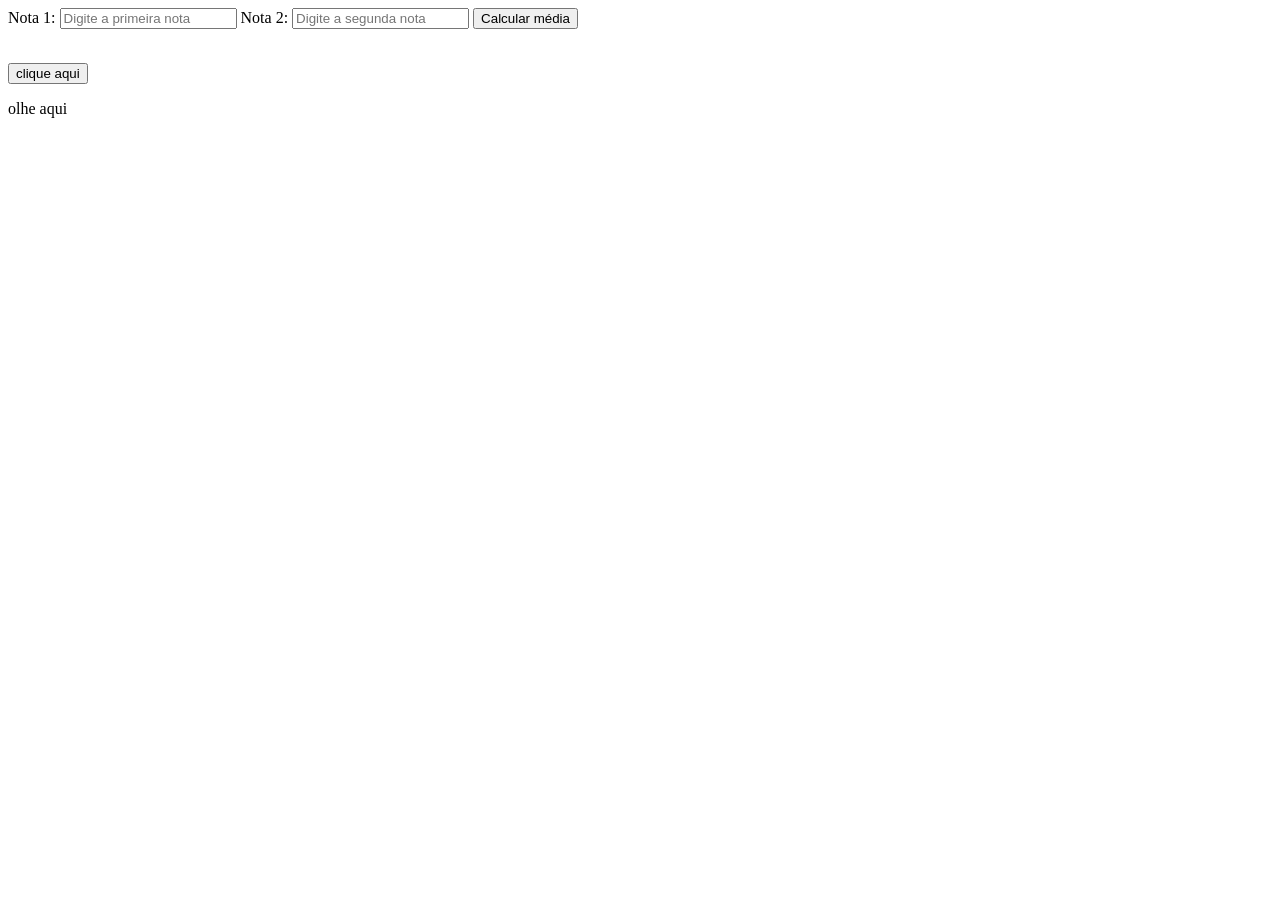
==== inicio.html @ 5cb33982 "inicio" ====
<!DOCTYPE html>
<html lang="en">
<head>
    <meta charset="UTF-8">
    <meta name="viewport" content="width=, initial-scale=1.0">
    <title>Document</title>
</head>
<body>
      <div class="calculator">
        <label for="nota1">Nota 1:</label>
        <input id="nota1" type="number" step="any" placeholder="Digite a primeira nota">

        <label for="nota2">Nota 2:</label>
        <input id="nota2" type="number" step="any" placeholder="Digite a segunda nota">

        <button type="button" onclick="clicarButton()">Calcular média</button>
    </div>

    <p id="nano"></p>
    <p id="nana"></p>
    <br>
    <button onclick="testeButton()">clique aqui</button>

    <p id="teste">olhe aqui</p>
  <script src="../Calculador-de-notas/js/inicio.j"></script>
</body>
</html>
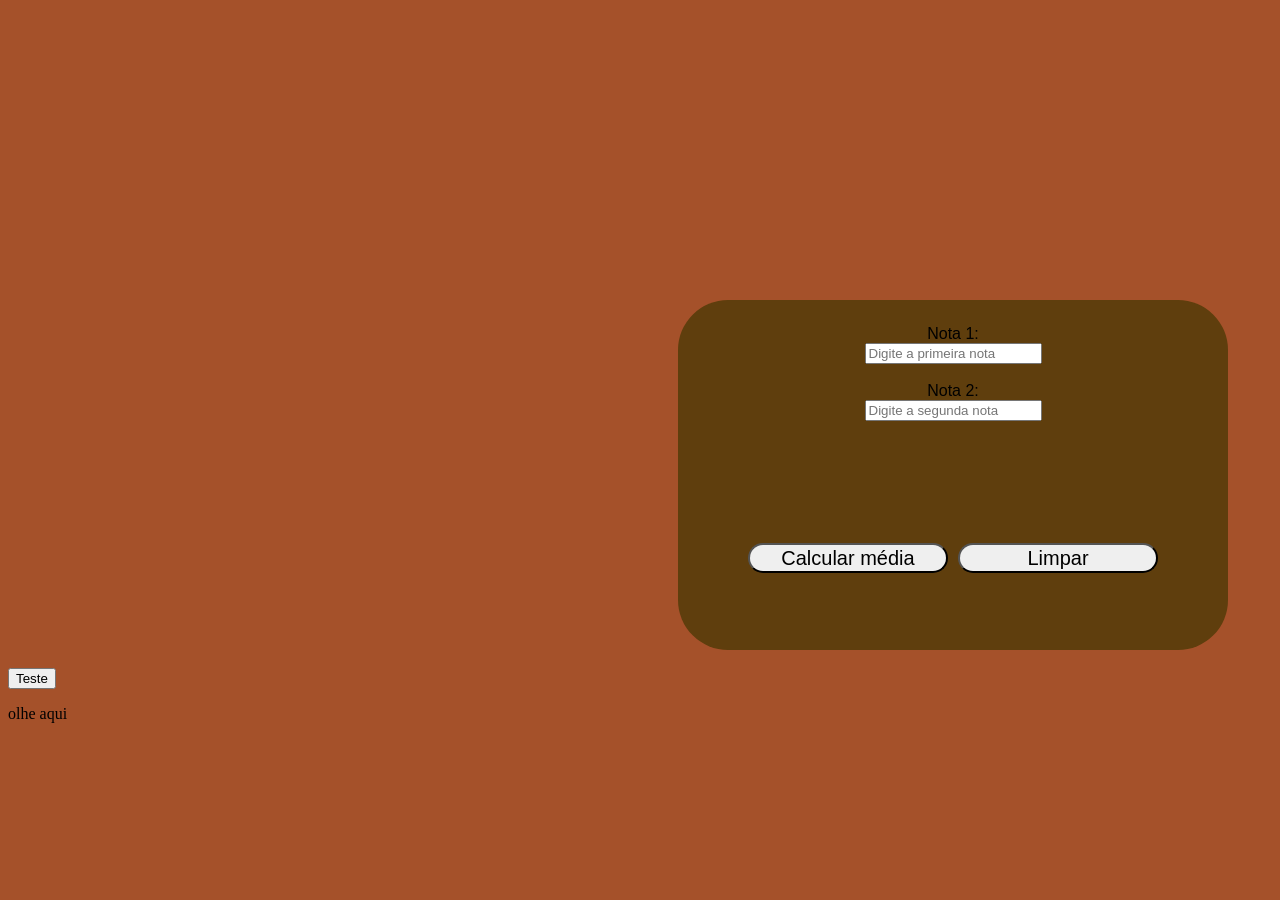
==== commit fffa4725: "update 1.0" ====
--- a/inicio.html
+++ b/inicio.html
@@ -1,27 +1,40 @@
 <!DOCTYPE html>
-<html lang="en">
+<html lang="pt-BR">
 <head>
     <meta charset="UTF-8">
-    <meta name="viewport" content="width=, initial-scale=1.0">
+    <meta name="viewport" content="width=device-width, initial-scale=1.0">
+    <link rel="stylesheet" href="css/inicio.css">
     <title>Document</title>
 </head>
 <body>
-      <div class="calculator">
-        <label for="nota1">Nota 1:</label>
+      <div class="container">
+        <div class="card">
+
+  <label for="nota1">Nota 1:</label>
         <input id="nota1" type="number" step="any" placeholder="Digite a primeira nota">
+        <br>
 
         <label for="nota2">Nota 2:</label>
         <input id="nota2" type="number" step="any" placeholder="Digite a segunda nota">
-
-        <button type="button" onclick="clicarButton()">Calcular média</button>
-    </div>
-
-    <p id="nano"></p>
-    <p id="nana"></p>
-    <br>
-    <button onclick="testeButton()">clique aqui</button>
+            <p id="nina" class="ni"></p>
+            <br>
+               <p class="mid" id="nano"></p>
+               <!--estudar essa parte1-->
+        <div style="display:flex;gap:10px;align-items:center;">
+          <!--estudar essa parte1-->
+        <button class="bit alterar" type="button" onclick="clicarButton()">Calcular média</button>
+        <!-- estudar essa parte2-->
+        <button class="bit alterar" type="button" onclick="clearFields()">Limpar</button>
+        <!--estudar essa parte2-->
+        </div>
+        <p id="nana" class="mid"></p>
+        </div>
+       
+      </div>
+      <br>
+    <button onclick="testeButton()">Teste</button>
 
     <p id="teste">olhe aqui</p>
-  <script src="../Calculador-de-notas/js/inicio.j"></script>
+  <script src="js/inicio.js"></script>
 </body>
 </html>
--- a/css/inicio.css
+++ b/css/inicio.css
@@ -0,0 +1,72 @@
+body{
+    background-color: rgb(165, 81, 42);
+    overflow-y: scroll;
+    scrollbar-width: none;
+
+}
+
+
+body::-webkit-scrollbar{
+    display: none;
+}
+
+
+
+
+.container{
+    width: 550px;
+    height: 350px;
+    background-color: rgb(95, 62, 13);
+    display: flex;
+    align-items: center;
+    justify-content: center;
+    border-radius: 50px;
+    margin-left: 670px;
+    margin-top: 300px;
+}
+
+
+
+.card{
+  display: flex;
+     flex-direction: column;
+  align-items: center;
+   font-family: 'Segoe UI', Tahoma, Geneva, Verdana, sans-serif;
+  
+}
+
+.bit{
+    border-radius: 50px;
+    position: relative;
+    font-size: 20px;
+
+    width: 200px;
+    height: 30px;
+}
+
+.mid,.ni{
+     min-height: 20px;
+      text-align: center;
+   
+}
+
+
+.alterar{
+    animation: alterar 1s ease-in-out infinite alternate;
+}
+
+
+@keyframes alterar{
+    0%{
+       transform: scale(1);
+        color: rgb(255, 255, 255);
+    }
+    50%{
+        transform: scale(1.1);
+        
+        color: rgb(0, 0, 0);}
+    100%{     
+        transform: scale(1);
+           background-color: azure;
+        }
+}
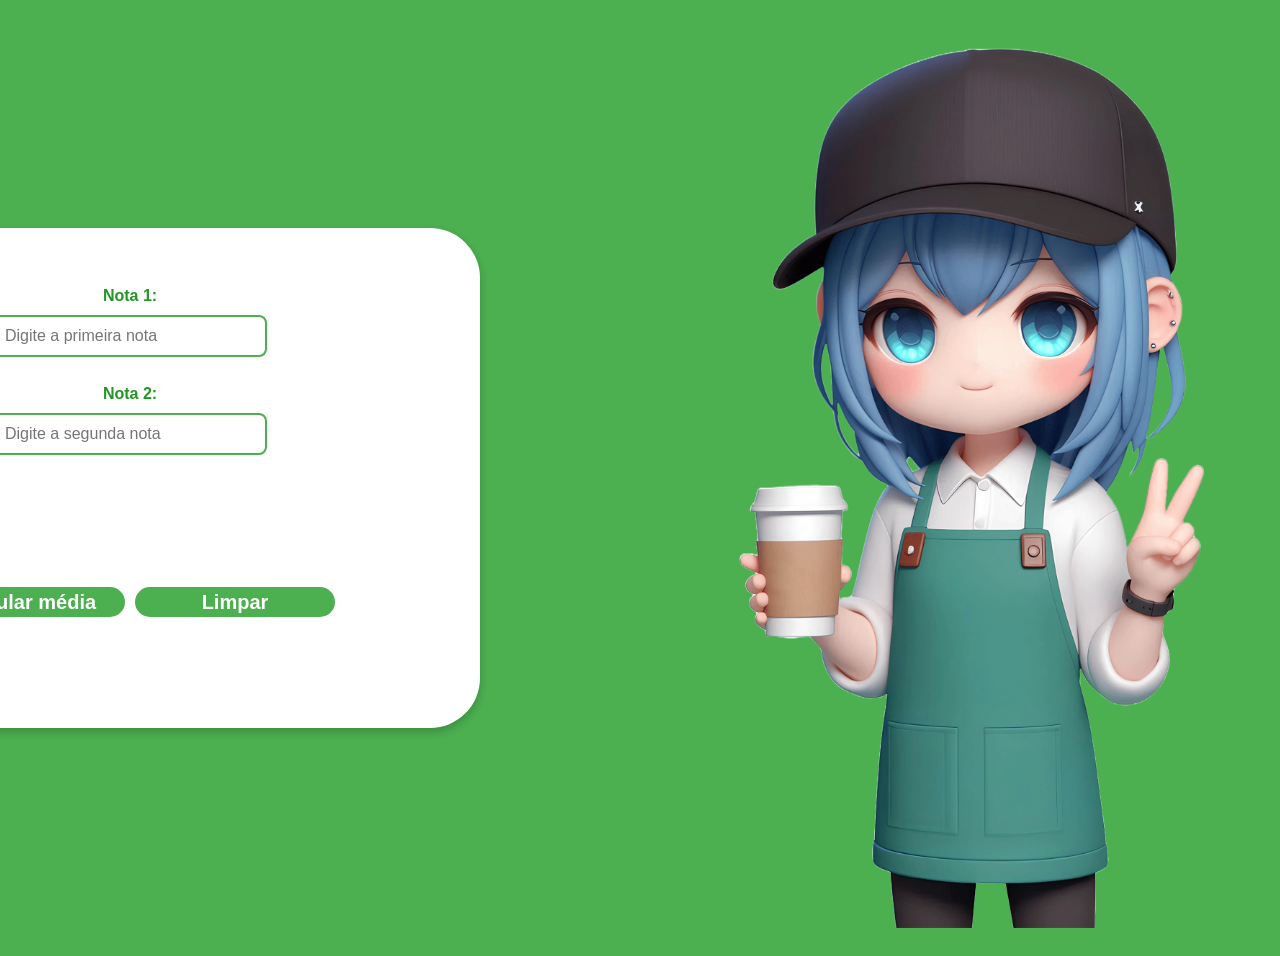
==== commit 08f86971: "update 1.5" ====
--- a/inicio.html
+++ b/inicio.html
@@ -31,10 +31,11 @@
         </div>
        
       </div>
+      <img class="img" src="img/—Pngtree—chibi barista girl holding coffee_21618494.png" alt="">
       <br>
-    <button onclick="testeButton()">Teste</button>
+  
 
-    <p id="teste">olhe aqui</p>
+    
   <script src="js/inicio.js"></script>
 </body>
 </html>
--- a/css/inicio.css
+++ b/css/inicio.css
@@ -1,28 +1,30 @@
 body{
-    background-color: rgb(165, 81, 42);
-    overflow-y: scroll;
-    scrollbar-width: none;
-
-}
-
-
-body::-webkit-scrollbar{
-    display: none;
+    background-color: rgb(76, 175, 80);
+    overflow: hidden;
+    display: flex;
+    justify-content: center;
+    align-items: center;
+    gap: 50px;
+    padding: 20px;
+    min-height: 100vh;
 }
 
 
 
 
+
+
+
 .container{
-    width: 550px;
-    height: 350px;
-    background-color: rgb(95, 62, 13);
+    width: 700px;
+    height: 500px;
+    background-color: rgb(255, 255, 255);
     display: flex;
     align-items: center;
     justify-content: center;
     border-radius: 50px;
-    margin-left: 670px;
-    margin-top: 300px;
+    flex-shrink: 0;
+    box-shadow: 0 4px 8px rgba(0, 0, 0, 0.2);
 }
 
 
@@ -39,15 +41,50 @@
     border-radius: 50px;
     position: relative;
     font-size: 20px;
-
     width: 200px;
     height: 30px;
+    background-color: rgb(76, 175, 80);
+    color: white;
+    border: none;
+    cursor: pointer;
+    font-weight: bold;
 }
 
 .mid,.ni{
-     min-height: 20px;
-      text-align: center;
-   
+    min-height: 20px;
+    text-align: center;
+    color: rgb(33, 150, 34);
+    font-weight: bold;
+}
+
+input[type="number"]{
+    width: 250px;
+    padding: 10px;
+    margin: 10px 0;
+    border: 2px solid rgb(76, 175, 80);
+    border-radius: 8px;
+    font-size: 16px;
+    background-color: white;
+    color: rgb(33, 150, 34);
+}
+
+input[type="number"]:focus{
+    outline: none;
+    box-shadow: 0 0 5px rgba(76, 175, 80, 0.5);
+}
+
+label{
+    color: rgb(33, 150, 34);
+    font-weight: bold;
+    font-size: 16px;
+}
+.img{
+  
+    width: 900px;
+    height: auto;
+    flex-shrink: 0;
+    margin-left: auto;
+    margin-right: 20px;
 }
 
 
@@ -59,14 +96,15 @@
 @keyframes alterar{
     0%{
        transform: scale(1);
-        color: rgb(255, 255, 255);
+        color: rgb(173, 207, 181);
     }
     50%{
         transform: scale(1.1);
         
-        color: rgb(0, 0, 0);}
+        color: rgb(0, 0, 0);
+    background-color: rgb(206, 205, 205);}
     100%{     
         transform: scale(1);
-           background-color: azure;
+           background-color: rgb(9, 179, 79);
         }
 }
